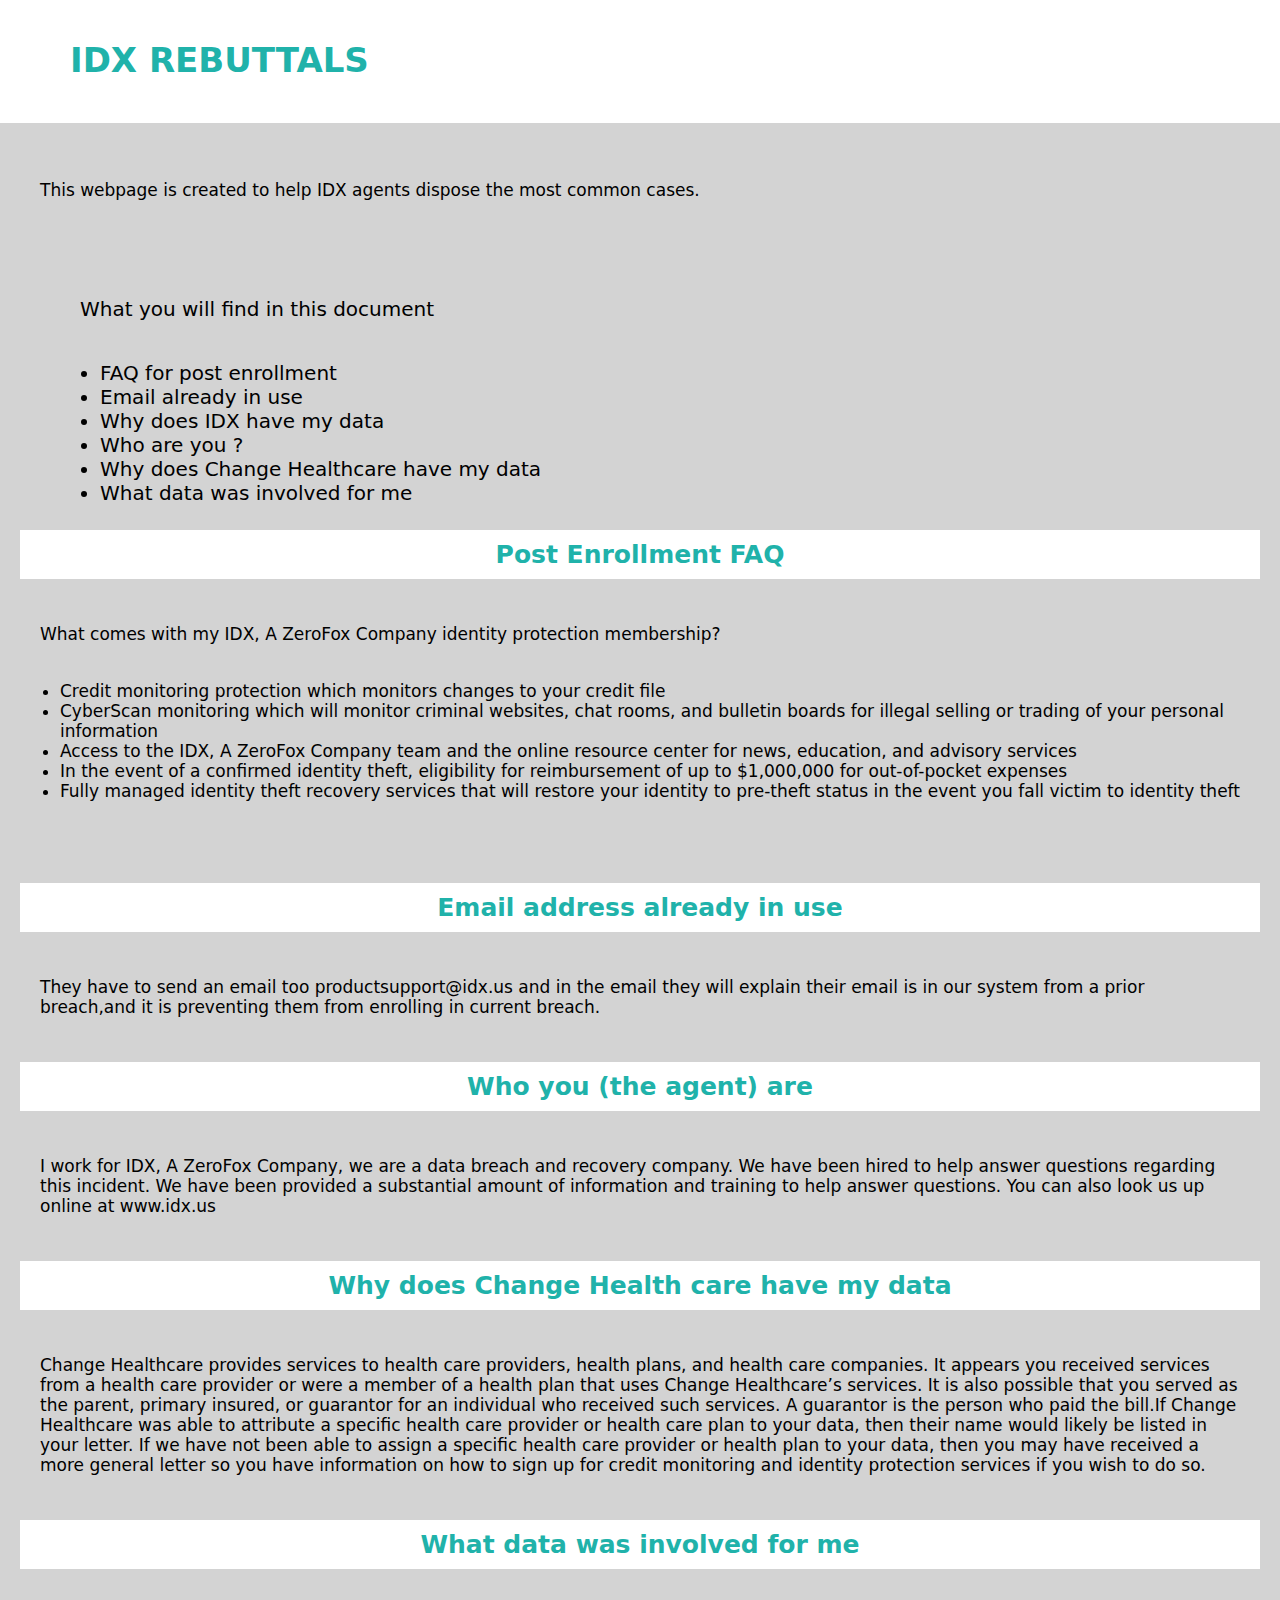
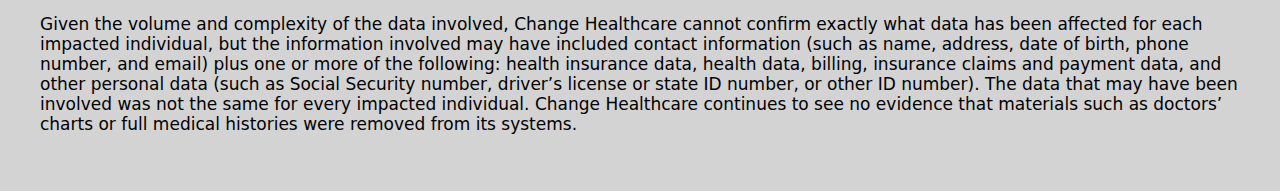
==== IDX.html @ 538d5da1 "Add another page" ====
<!DOCTYPE html>
    <head>
        <meta charset="UTF-8">
        <title> IDX Rebuttals</title>
        <link rel="stylesheet" href="style.css">
    </head>

    <body>
        <h1>IDX REBUTTALS</h1>
        <div class="top_page">
        <div class="first">
            <p>This webpage is created to help IDX agents dispose the most common cases.</p>
        </div>
        <br>

        <div class="list">
            <p>What you will find in this document</p>
            <ul>
                <li>FAQ for post enrollment</li>
                <li>Email already in use</li>
                <li>Why does IDX have my data</li>
                <li>Who are you ?</li>
                <li>Why does Change Healthcare have my data</li>
                <li>What data was involved for me</li>
            </ul>     
        </div>

        <h3>Post Enrollment FAQ</h3>
        <p>What comes with my IDX, A ZeroFox Company identity protection membership?
            <ul>
                <li>Credit monitoring protection which monitors changes to your credit file</li>
                <li>
                    CyberScan monitoring which will monitor criminal websites, chat rooms, and bulletin 
                    boards for illegal selling or trading of your personal information
                </li>
                <li>
                    Access to the IDX, A ZeroFox Company team and the online resource center for news, 
                    education, and advisory services
                </li>
                <li>
                    In the event of a confirmed identity theft, eligibility for reimbursement of up to 
                    $1,000,000 for out-of-pocket expenses
                </li>
                <li>
                    Fully managed identity theft recovery services that will restore your identity to pre-theft 
                    status in the event you fall victim to identity theft
                </li>
            </ul>
        </p>

        <h3>Email address already in use</h3>
        <p>They have to send an email too productsupport@idx.us and in the email they will explain their email is in our system from a prior breach,and it is preventing them from enrolling in current breach.</p>

        <h3>Who you (the agent) are</h3>
        <p>
            I work for IDX, A ZeroFox Company, we are a data breach and recovery company. We 
            have been hired to help answer questions regarding this incident. We have been provided a 
            substantial amount of information and training to help answer questions. You can also look 
            us up online at www.idx.us
        </p>

        <h3>Why does Change Health care have my data </h3>
        <p>
            Change Healthcare provides services to health care providers, health plans, and health care companies. It appears you received services from a health care provider or were a member of a health plan that uses Change Healthcare’s services. It is also possible that you served as the parent, primary insured, or guarantor for an individual who received such services. 
            A guarantor is the person who paid the bill.If Change Healthcare was able to attribute a specific health care provider or health care plan to your data, then their name would likely be listed in your letter.  If we have not been able to assign a specific health care provider or health plan to your data, then you may have received a more general letter so you have information on how to sign up for credit monitoring and identity protection services if you wish to do so.
        </p>

        <h3>What data was involved for me</h3>
        <p>
            Given the volume and complexity of the data involved, Change Healthcare cannot confirm exactly what data has been affected for each impacted individual, but the information involved may have included contact information (such as name, address, date of birth, phone number, and email) plus one or more of the following: health insurance data, health data, billing, insurance claims and payment data, and other personal data (such as Social Security number, driver’s license or state ID number, or other ID number). 
            The data that may have been involved was not the same for every impacted individual. Change Healthcare continues to see no evidence that materials such as doctors’ charts or full medical histories were removed from its systems.
        </p>

    </body>
---- style.css ----
h1 {
    margin-top: 20px;
    margin-left: 50px;
    padding: 20px;
    background-color: white;
    color: lightseagreen;
    
}

body {
    margin: 0px;
    font-size: 17px;
    font-family: system-ui, -apple-system, BlinkMacSystemFont, 'Segoe UI', Roboto, Oxygen, Ubuntu, Cantarell, 'Open Sans', 'Helvetica Neue', sans-serif;
}

h3 {
    text-align: center;
    color: lightseagreen;
    padding: 10px ;
    border-color: white;
    background-color: white;
    font-size: 25px;
}

.list {
    margin-top: 20px;
    margin-bottom: 20px;
    margin-left: 40px;
    font-size: 20px;
}

.top_page {
    padding: 20px;
    background-color: lightgrey;
}

p {
    padding-left: 10px;
    background-color: lightgrey;
    padding: 20px;
}
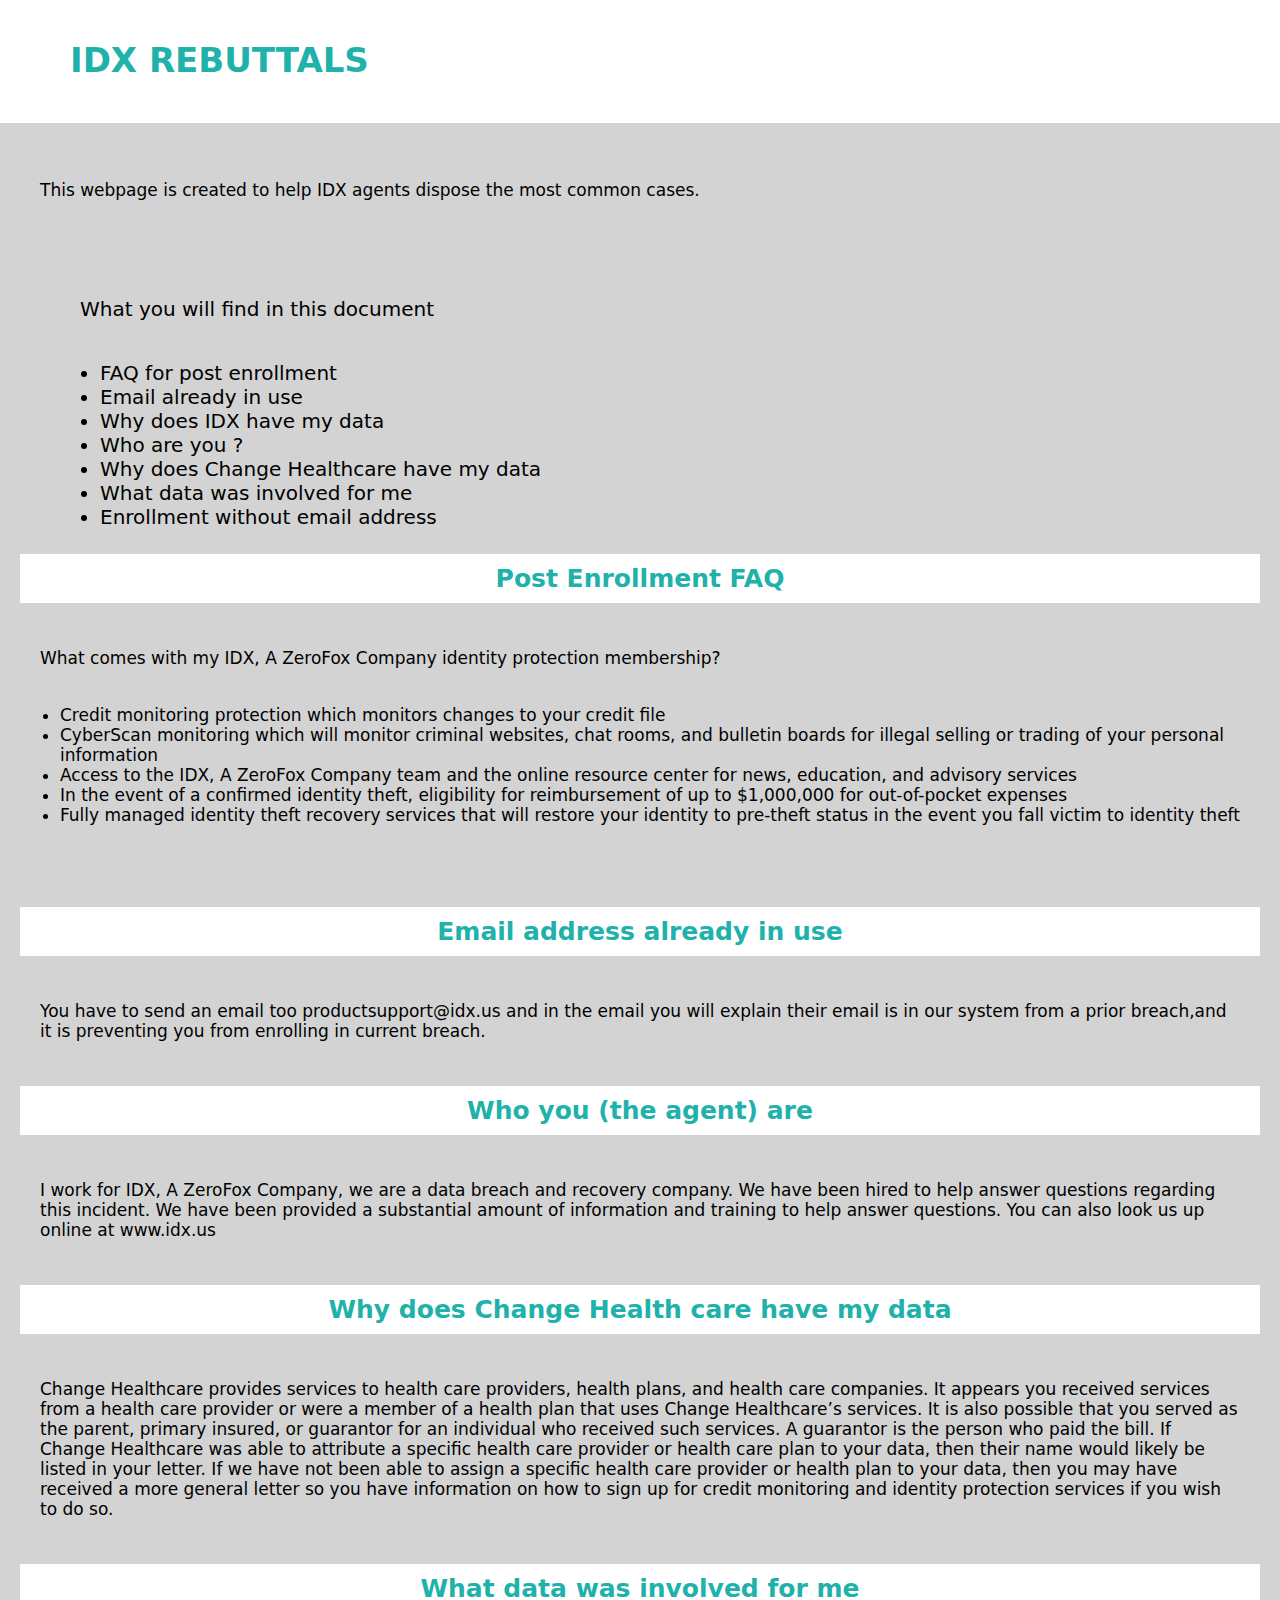
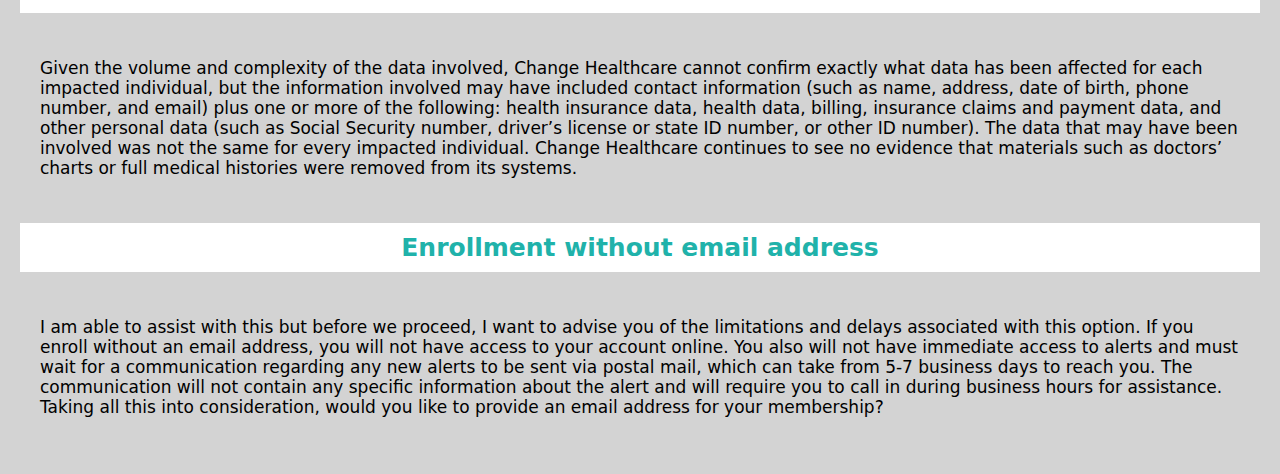
==== commit 28573aec: "Modify IDX.html" ====
--- a/IDX.html
+++ b/IDX.html
@@ -22,6 +22,7 @@
                 <li>Who are you ?</li>
                 <li>Why does Change Healthcare have my data</li>
                 <li>What data was involved for me</li>
+                <li>Enrollment without email address</li>
             </ul>     
         </div>
 
@@ -49,7 +50,7 @@
         </p>
 
         <h3>Email address already in use</h3>
-        <p>They have to send an email too productsupport@idx.us and in the email they will explain their email is in our system from a prior breach,and it is preventing them from enrolling in current breach.</p>
+        <p>You have to send an email too productsupport@idx.us and in the email you will explain their email is in our system from a prior breach,and it is preventing you from enrolling in current breach.</p>
 
         <h3>Who you (the agent) are</h3>
         <p>
@@ -62,7 +63,7 @@
         <h3>Why does Change Health care have my data </h3>
         <p>
             Change Healthcare provides services to health care providers, health plans, and health care companies. It appears you received services from a health care provider or were a member of a health plan that uses Change Healthcare’s services. It is also possible that you served as the parent, primary insured, or guarantor for an individual who received such services. 
-            A guarantor is the person who paid the bill.If Change Healthcare was able to attribute a specific health care provider or health care plan to your data, then their name would likely be listed in your letter.  If we have not been able to assign a specific health care provider or health plan to your data, then you may have received a more general letter so you have information on how to sign up for credit monitoring and identity protection services if you wish to do so.
+            A guarantor is the person who paid the bill. If Change Healthcare was able to attribute a specific health care provider or health care plan to your data, then their name would likely be listed in your letter.  If we have not been able to assign a specific health care provider or health plan to your data, then you may have received a more general letter so you have information on how to sign up for credit monitoring and identity protection services if you wish to do so.
         </p>
 
         <h3>What data was involved for me</h3>
@@ -70,6 +71,11 @@
             Given the volume and complexity of the data involved, Change Healthcare cannot confirm exactly what data has been affected for each impacted individual, but the information involved may have included contact information (such as name, address, date of birth, phone number, and email) plus one or more of the following: health insurance data, health data, billing, insurance claims and payment data, and other personal data (such as Social Security number, driver’s license or state ID number, or other ID number). 
             The data that may have been involved was not the same for every impacted individual. Change Healthcare continues to see no evidence that materials such as doctors’ charts or full medical histories were removed from its systems.
         </p>
+        <h3>Enrollment without email address</h3>
+        <p>
+            I am able to assist with this but before we proceed, I want to advise you of the limitations and delays associated with this option.  If you enroll without an email address, you will not have access to your account online. You also will not have immediate access to alerts and must wait for a communication regarding any new alerts to be sent via postal mail, which can take from 5-7 business days to reach you. 
+            The communication will not contain any specific information about the alert and will require you to call in during business hours for assistance. Taking all this into consideration, would you like to provide an email address for your membership?
+        </p>
 
     </body>
 
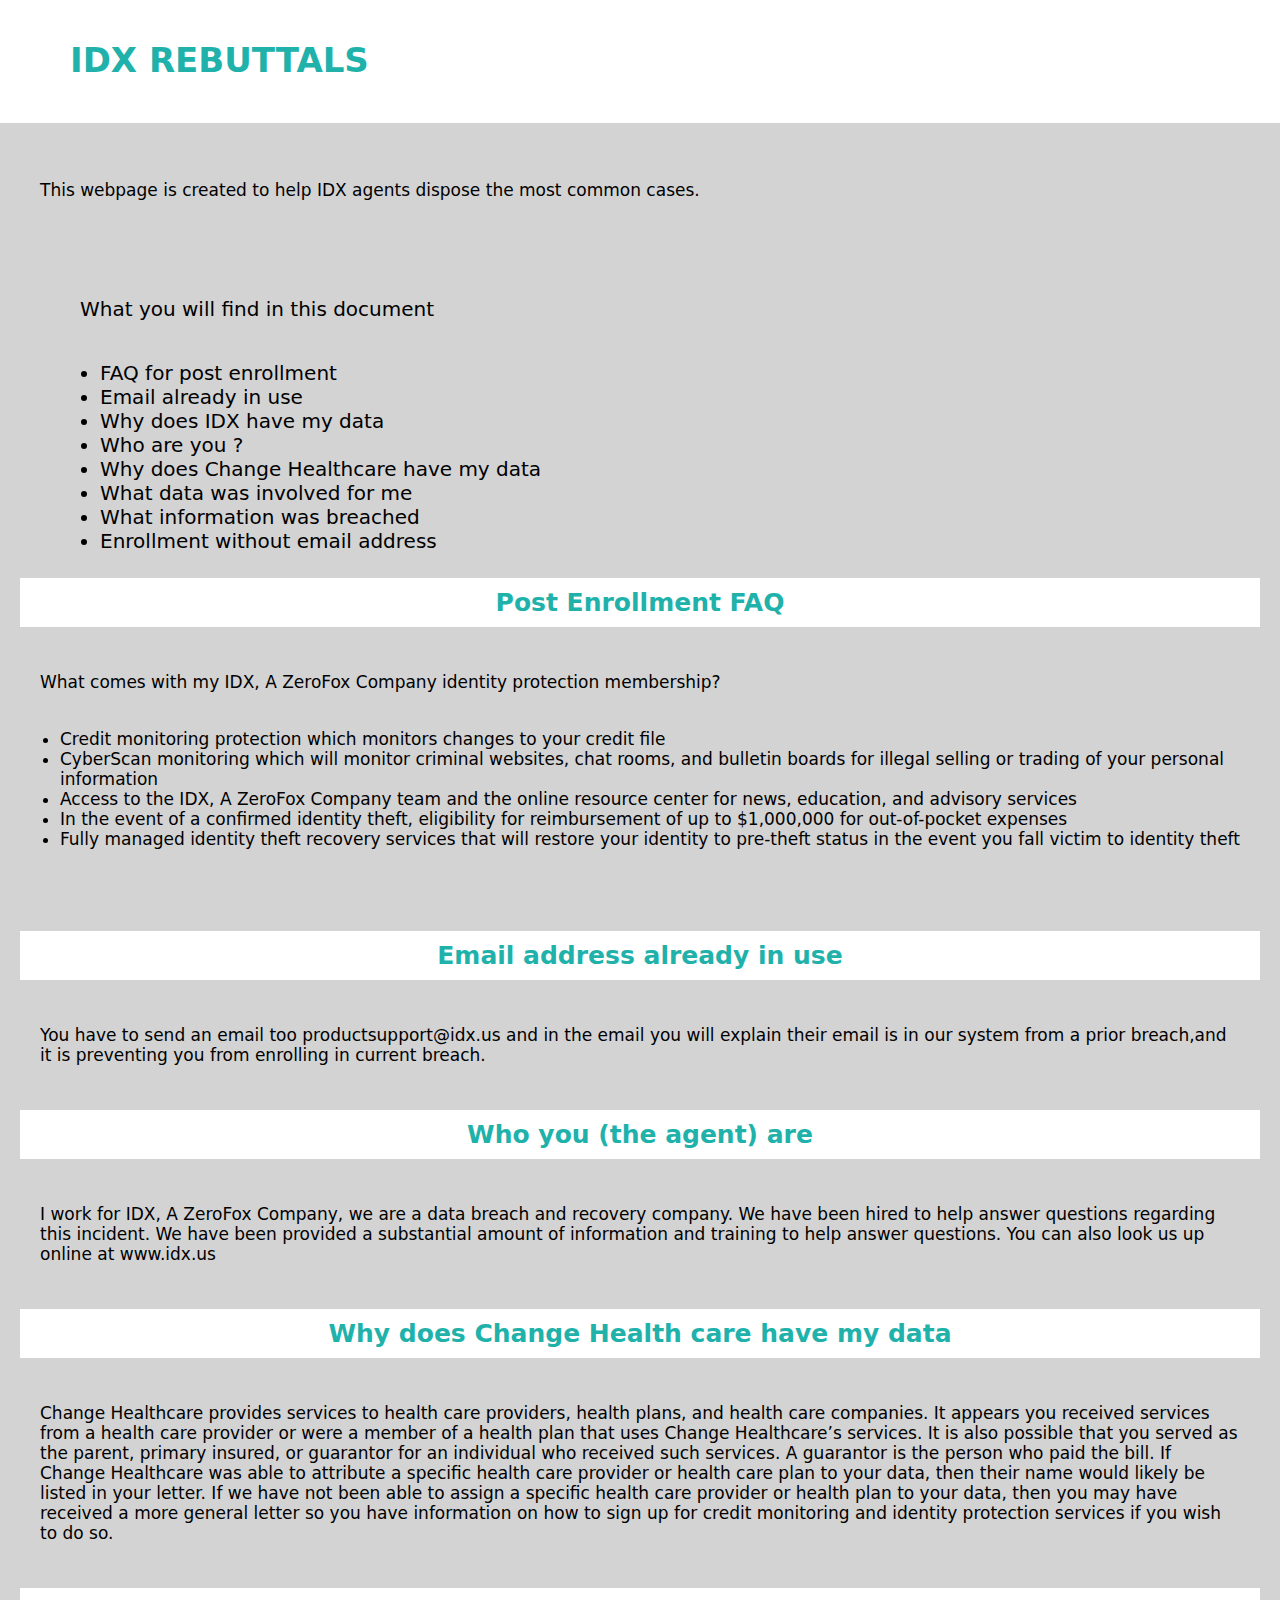
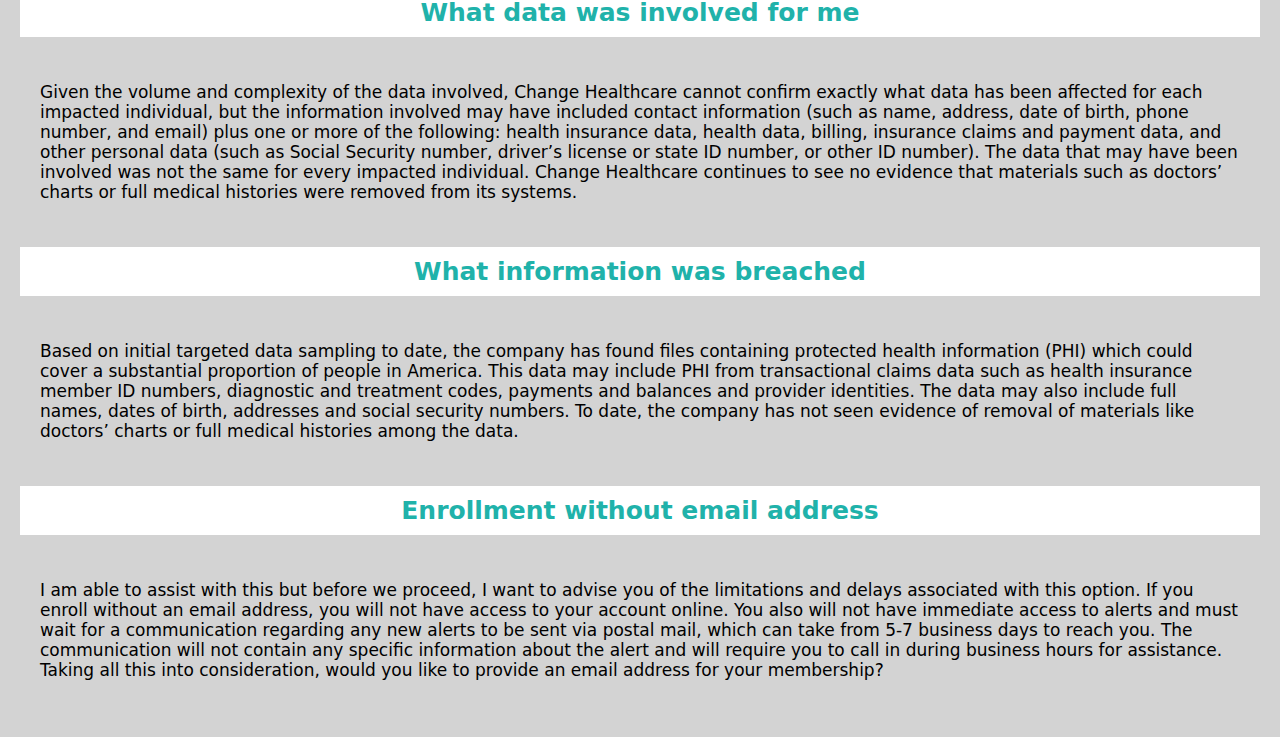
==== commit b1227634: "Adding more information" ====
--- a/IDX.html
+++ b/IDX.html
@@ -22,6 +22,7 @@
                 <li>Who are you ?</li>
                 <li>Why does Change Healthcare have my data</li>
                 <li>What data was involved for me</li>
+                <li>What information was breached</li>
                 <li>Enrollment without email address</li>
             </ul>     
         </div>
@@ -71,6 +72,13 @@
             Given the volume and complexity of the data involved, Change Healthcare cannot confirm exactly what data has been affected for each impacted individual, but the information involved may have included contact information (such as name, address, date of birth, phone number, and email) plus one or more of the following: health insurance data, health data, billing, insurance claims and payment data, and other personal data (such as Social Security number, driver’s license or state ID number, or other ID number). 
             The data that may have been involved was not the same for every impacted individual. Change Healthcare continues to see no evidence that materials such as doctors’ charts or full medical histories were removed from its systems.
         </p>
+
+        <h3>What information was breached</h3>
+        <p>
+            Based on initial targeted data sampling to date, the company has found files containing protected health information (PHI) which could cover a substantial proportion of people in America. This data may include PHI from transactional claims data such as health insurance member ID numbers, diagnostic and treatment codes, payments and balances and provider identities. The data may also include full names, dates of birth, addresses and social security numbers. To date, the company has not seen evidence of removal
+            of materials like doctors’ charts or full medical histories among the data.
+        </p>
+
         <h3>Enrollment without email address</h3>
         <p>
             I am able to assist with this but before we proceed, I want to advise you of the limitations and delays associated with this option.  If you enroll without an email address, you will not have access to your account online. You also will not have immediate access to alerts and must wait for a communication regarding any new alerts to be sent via postal mail, which can take from 5-7 business days to reach you. 
